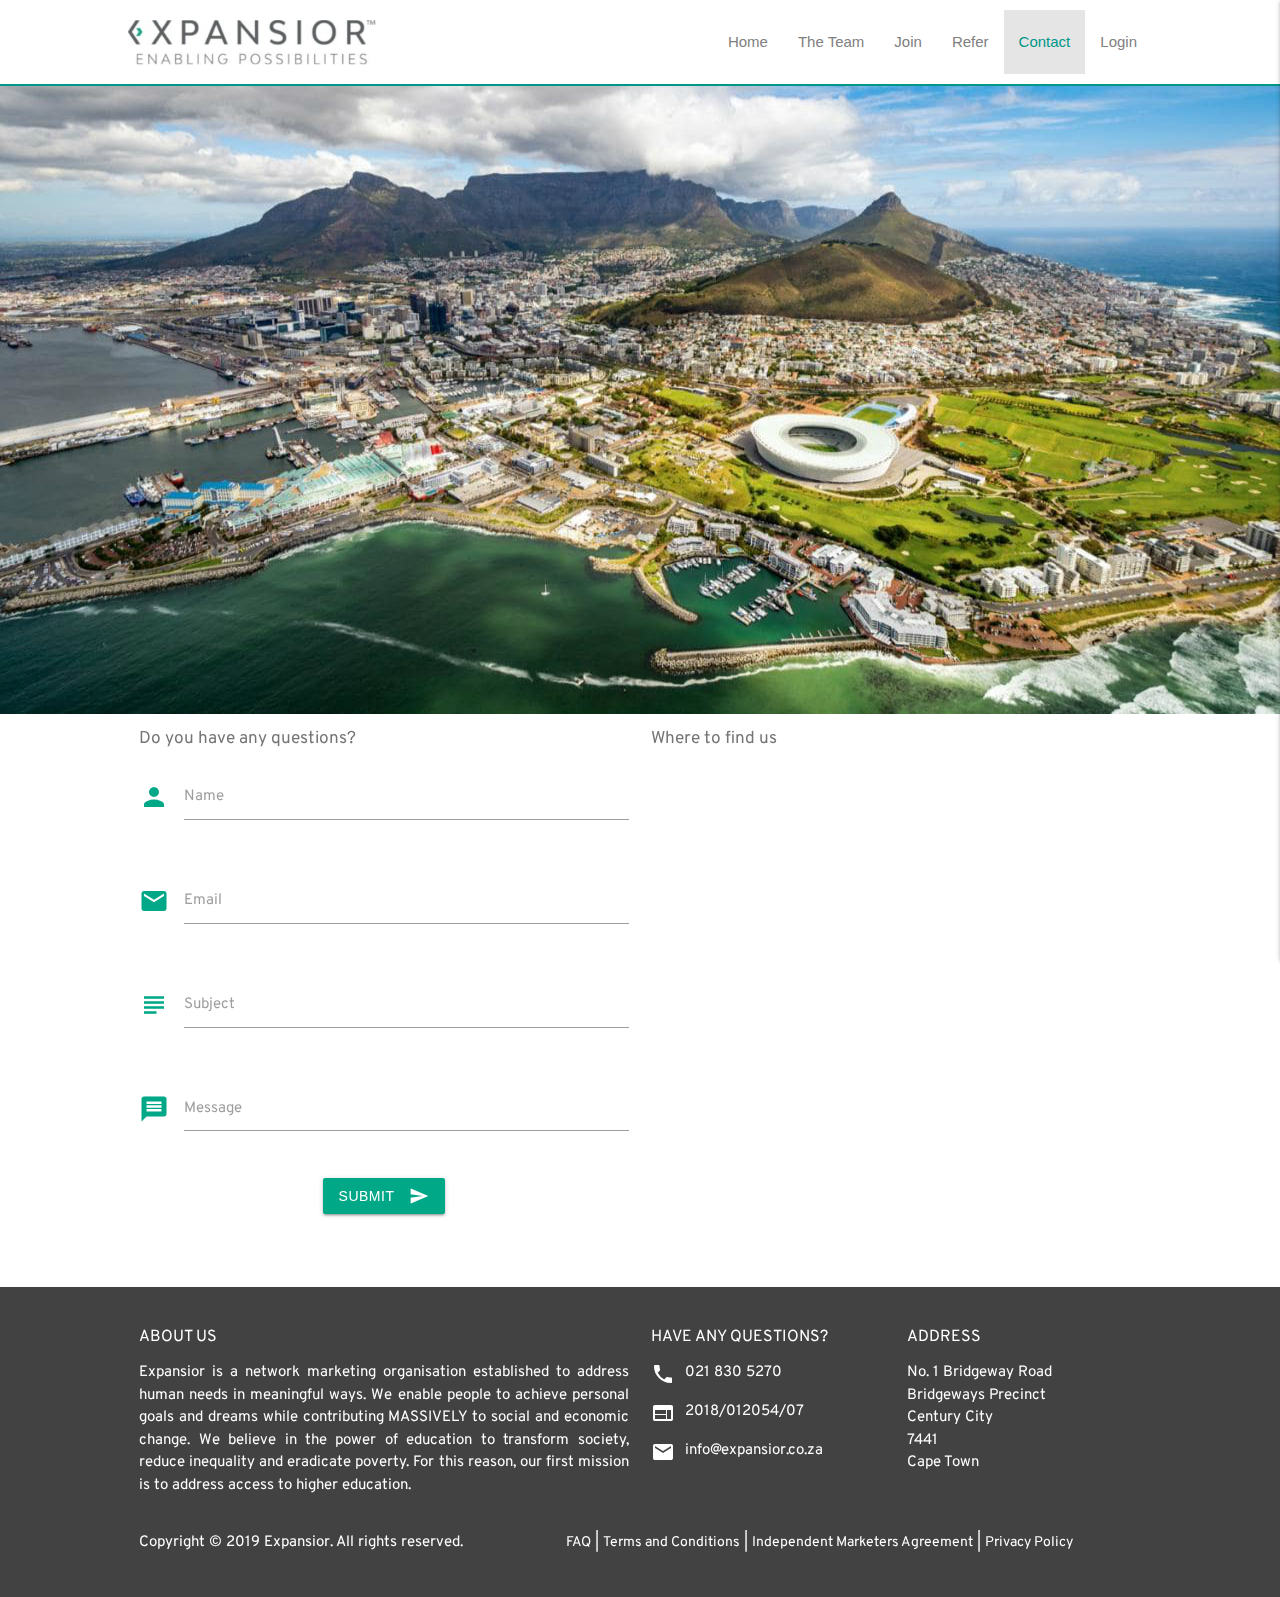
==== contact.html @ d55ed1e0 "made new footer on all pages" ====
<!DOCTYPE html>
<html lang="en">

<head>
    <meta charset="UTF-8">
    <meta name="viewport" content="width=device-width, initial-scale=1.0">
    <meta http-equiv="X-UA-Compatible" content="ie=edge">
    <title>Expansior | Enabling Possibilities</title>
    <link href="https://fonts.googleapis.com/css?family=Dosis:200,300,400,500,700" rel="stylesheet">
    <link href="https://fonts.googleapis.com/css?family=Overpass:300,400,400i,600,700" rel="stylesheet">
    <link rel="stylesheet" href="https://fonts.googleapis.com/css?family=Lato:400,300,300italic,400italic,700,700italic">
    <link rel="stylesheet" href="./css/mat.css">
    <link rel="stylesheet" href="./css/style.css">
    <link href="https://fonts.googleapis.com/icon?family=Material+Icons" rel="stylesheet">
    <link rel="stylesheet" href="./css/flaticon.css">

</head>

<body>
    <div class="navbar-fixed">
        <nav class="white">
            <a href="#" data-target="slide-out" class="sidenav-trigger hide-on-large-only right">
                <i class="material-icons black-text right"><img src="./images/menu.svg" alt=""></i>
            </a>
            <div class="container">
                <a href="./index.html" class="brand-logo left"><img src="./images/logo.jpg" alt="Expansior Logo"></a>
                <ul id="nav-mobile" class="right hide-on-med-and-down">
                    <li class="nav-item"><a href="index.html" class="nav-link">Home</a></li>
                    <li class="nav-item"><a href="./introduction.html">The Team</a></li>
                    <li class="nav-item"><a href="./join.html">Join</a></li>
                    <li class="nav-item"><a href="./refer.html">Refer</a></li>
                    <li class="nav-item active"><a href="./contact.html">Contact</a></li>
                    <li class="nav-item login"><a href="http://member.expansior.co.za/Expansior.dll/ShowPage?PN=Login.htm">Login</a></li>
                </ul>
            </div>
        </nav>
    </div>
    <!-- side Navigation -->
    <ul id="slide-out" class="sidenav">
        <li>
            <div class="user-view">
                <a class="center"><img class="" src="./images/logo.jpg"></a>
            </div>
        </li>
        <li class="nav-item"><a href="index.html">Home</a></li>
        <li class="nav-item"><a href="./introduction.html">The Team</a></li>
        <!-- <li class="nav-item"><a href="./how.html">How</a></li> -->
        <li class="nav-item"><a href="./join.html">Join</a></li>
        <li class="nav-item"><a href="./refer.html">Refer</a></li>
        <li class="nav-item active"><a href="./contact.html">Contact</a></li>
        <li class="nav-item login"><a href="#">Login</a></li>
    </ul>


    <div class="spacer"></div>
    <div id="parallax" class="parallax-container">
        <div class="parallax"><img src="./images/contact-parralax.jpg"></div>
    </div>

    <section id="contact-form">
        <div class="container">
            <div class="row">
                <div class="col s12 m6 l6">
                    <h5 class="left">Do you have any questions?</h5>
                    <div class="row">
                        <form class="col s12 m6 l12" action="https://formspree.io/support@expansior.co.za" method="POST">
                            <div class="row">
                                <div class="input-field col s12">
                                    <i class="material-icons prefix">person</i>
                                    <input id="name" type="text" name="Name"> <!-- class="white-text">-->
                                    <label for="name">Name</label>
                                </div>
                            </div>
                            <div class="row">
                                <div class="input-field col s12">
                                    <i class="material-icons prefix">email</i>
                                    <input  id="email" type="email"  name="Email">
                                    <label for="email">Email</label>
                                </div>
                            </div>
                            <div class="row">
                                <div class="input-field col s12">
                                    <i class="material-icons prefix">subject</i>
                                    <input id="subject" type="text" name="Subject">
                                    <label for="subject">Subject</label>
                                </div>
                            </div>
                            <div class="row">
                                <div class="input-field col s12">
                                    <i class="material-icons prefix">message</i>
                                    <textarea id="message3" class="materialize-textarea" name="MessageBody"></textarea>
                                    <label for="message3">Message</label>
                                </div>
                                <div class="row">
                                    <div class="input-field col s12 center">
                                        <button class="btn waves-effect waves-light" type="submit" name="action">Submit
                                            <i class="material-icons right">send</i>
                                        </button>
                                    </div>
                                </div>
                            </div>
                        </form>
                    </div>
                </div>
                <div class="col s12 m6 l6 find-us">
                    <h5 class="left">Where to find us</h5><br><br>
                    <iframe width="100%" height="440" src="https://maps.google.com/maps?width=700&amp;height=440&amp;hl=en&amp;q=No.%201%20Bridgeway%20Road%2C%20Bridgeways%20Precinct%2C%20Century%20City%2C%207441%2C%20Cape%20Town+(Title)&amp;ie=UTF8&amp;t=&amp;z=18&amp;iwloc=B&amp;output=embed" frameborder="0" scrolling="no" marginheight="0" marginwidth="0"></iframe>
                </div>
            </div>
        </div>
    </section>

    <footer id="footer" class="page-footer  grey darken-3">
        <div class="container">
            <div class="row">
                <div class="col s12 m6 l6 left">
                    <h4>ABOUT US</h4>
                    <p>
                        Expansior is a network marketing organisation established to address human needs in meaningful
                        ways. We enable people to achieve personal goals and dreams while contributing MASSIVELY to
                        social
                        and economic change.

                        We believe in the power of education to transform society, reduce inequality and eradicate
                        poverty.
                        For this reason, our first mission is to address access to higher education.</p>
                </div>
                <div id="question" class="col s12 m3 l3 ">
                    <h4>HAVE ANY QUESTIONS?</h4>
                    <ul>
                    <li>
                        <i class="material-icons prefix">phone</i>
                        <span>021 830 5270</span>
                    </li>
                    <br>
                    <li>
                        <i class="material-icons prefix">web</i>
                        <span>2018/012054/07</span>
                    </li>
                    <li>
                        <i class="material-icons prefix">email</i>
                        <span>info@expansior.co.za</span>
                    </li>
                    </ul>
                </div>
                <div id="question" class="col s12 m3 l3">
                    <h4>ADDRESS</h4>
                    <ul>
                    <li>
                        <!-- <i class="material-icons prefix">pin_drop</i> -->
                        <span><a class="white-text"href="http://maps.google.com/?q=No. 1 Bridgeway Road, Bridgeways Precinct, Century+City, 7441,Cape+Town" target="_blank">No.
                            1 Bridgeway Road<br>Bridgeways Precinct<br> Century City<br>7441<br> Cape Town</a></span>
                    </li>
                    </ul>
                </div>
            </div>
        </div>
        <div class="container">
            <div class="row">
                <div id="bottom-bar">
                    <div class="col s12 m6 l5">
                        <div class="left">
                            Copyright &copy; 2019 Expansior. All rights reserved.
                        </div>
                    </div>
                    <div class="col s12 m6 l7  footer-bar-link">
                        <a href="/files/Expansior_FAQ.pdf" style="font-size: 14px">FAQ</a> | <a href="/files/Expansior_Pty_Ltd_TC.pdf" style="font-size: 14px">Terms and
                            Conditions</a> | <a href="/files/Expansior_IM_Agreement.pdf" style="font-size: 14px">Independent Marketers Agreement</a> |
                        <a href="/files/Expansior_Privacy_Policy.pdf" style="font-size: 14px">Privacy Policy</a>
                    </div>
                </div>
            </div>
        </div>
        <br>
    </footer>
    <!-- JavaScript-->
    <script src="./js/globalScript.js"></script>
    <script src="./js/contact.js"></script>
    <script src="./js/mat.min.js"></script>
</body>

</html>
---- css/style.css ----
/* todo cleanup */

/*============================================ Global styles ==============================================*/


#contact-form .input-field .prefix{
    color: #00A887;
}

.parallax-container {
    height: 650px;
}

.parallax-container .parallax img {
    width: 100%;
}

footer h4 {
color:white !important;
}
h4,h5,h6,#refer-ligitimacy{
color:#757575;
}

#join-main q {
    font-size: 21px;
}

#join-main td img {
    position: relative;
    top: 5px;
}

.btn {
    background-color: #00A887;
}

.user-view img {
    width: 80%;
    position: relative;
    left: 6px;
}

.sub-q {
    font-size: 18px;
}

#join-cards {
    background-color: #00A887;

}

#main-how {
    background-color: #00A887;
    color: white;

} 
#main-how h4 {
    color: white !important;
}
#join-cards h,
#join-cards p,
#join-cards q {
    color: white;
}

section {
    font-family: Overpass,
        Dosis;

}

#footer q {
    font-size: 23px;
}

#wecareaboutheading {
    position: relative;
    top: 15px;
}

.footer-bar-link {
    float: right;
}

tr {
    border-bottom: none;
}

#copyright {
    padding-top: 19px;
}

#bottom-bar a {
    color: white;
}

#more {
    display: none;
}

#refer-ligitimacy img {
    height: 150px;
    width: 100%;
}

#home-message form {
    height: 400px;
}


#contact,
.find-us h5,
#contact-form,
#refer-ligitimacy,
#refer-main {
    font-family: Overpass, Dosis;
}

#contact p {
    font-family: Overpass,
        Dosis;
}


#cards .card h4 {
    font-family: Overpass, Dosis;
}

#cards .card h5 {
    color: #00A887;
    font-family: Overpass,
        Dosis;
}

#cards .card p {
    font-size: 17px;
    font-family: Overpass,
        Dosis;
    color: #757575;
}

#cards .card-content {
    height: 250px;
}


#join-main {
    background: #fafafa !important;
}



#main table {
    width: 70%;
}

#main table th {
    font-family: Overpass, Dosis;
    font-size: 16px;
}

#main {
    font-family: Overpass,
        Dosis;

}

.container {
    width: 80%;
}

#join-main i span {
    font-size: 50px;
    color: #069588;
}


#home-message {
    font-family: 'Overpass, Dosis',
        'Helvetica',
        'sans-serif';
    background-image:
        linear-gradient(rgba(29, 169, 157, .8),
        rgba(29, 169, 157, .8)),
        url("../images/formbg.jpg");
    background-repeat: no-repeat;
}

#home-message .card-panel {
    background-color: rgba(0, 0, 0, 0.5);
}

#home-message form .input-field {
    padding-top: 15px;
}

#home-message {
    color: white;
}

#home-message form {
    width: 100%;
}

#home-message .input-field>label {
    color: white !important;
}

#home-message textarea {
    font-family: Overpass,
        Dosis;
    font-size: 15px;
    color: white;
}


#main p,
#main2 p,
#intro-team p,
#how-main p,
#refer-main p {
   font-family: Overpass, Dosis;
    color: #757575;
    font-size: 16px;
    text-align: justify;
    text-justify: inter-word;
}

#main2 h4,
#intro-team h4,
#how-main h4 {
    font-family: Overpass, Dosis;
}

/*============================================== Navigation ================================================*/
nav {
    height: 86px;
    border-bottom: 2px solid #009688;
    box-shadow: none !important;
}

nav ul li.active a {
    color: #009688 !important;
}

nav .section {
    padding-top: 0px;
}

.brand-logo img {
    padding-top: 20px;
    padding-bottom: 8px;
    width: 80%;
}

#nav-mobile {
    padding-top: 10px;

}

/* Making first letter of the links capital letter */
nav ul li.nav-item {
    /* position: relative; */
    /* text-transform: lowercase; */
    color: gray;
}

nav ul li::first-letter {
    /* position: relative; */
    text-transform: uppercase;
}

/* End making first letters od the link capital letters */
nav ul a {
    color: gray;
}

/* ================================================ Home ===================================================*/
#main,
#intro-team,
#refer-ligitimacy {
    background-color: white;
}

video {
    width: 100%;
    position: fixed;
}


/*================================================== Slider =================================================*/
#edu-image {
    height: 320px;
}

#home-slider {
    font-family: Overpass, Dosis;
}

#home-slider .carousel {
    position: relative;
    bottom: 35px;
}

#home-slider .card .card-image .card-title {
    bottom: 20px;
    width: 100%;
    text-align: center;
    color: white;
    background-color: rgba(0, 0, 0, 0.7);
}

#home-slider h4 {
    font-family: Overpass,
        Dosis;
}

#home-slider .carousel .carousel-item {
    width: 500px;
}

/*============================================== Footer ====================================================*/
#footer li {
    display: inline-flex;
    padding-bottom: 15px;
}

#footer i {
    padding-right: 10px;
}


#footer {
    font-family: Overpass,
        Dosis;
    text-align: justify;
    text-justify: inter-word;
    margin-top: -22px;
}

#footer h4 {
    font-family: Overpass, Dosis;
    font-size: 16px;
    color:white !important;
}

#footer {
    font-family: Overpass,
        Dosis;
}


#questions {
    position: relative;
    left: 12%;
}

#bottom-bar {
    background-color: red;
}

/* ============================================ Media Queries ============================================= */
/* Mobile phone */
@media only screen and (max-width: 600px) {
    #join-main td img {
        position: relative;
        top: -1px;
    }

    #edu-image {
        height: 296px;
    }

    #home-slider .card .card-image .card-title {
        bottom: 0px;
    }


    #main p,
    #main2 p,
    #intro-team p,
    #how-main p,
    #refer-main p {
        text-align: left;
    }


    #home-message form {
        height: 379px;
    }

    #main2 p,
    #intro-team p,
    #how-main p,
    #refer-main p {
        font-family: Overpass, Dosis;
        color: #757575;
        font-size: 16px;
        text-align: left;
    }


    #main-how p{
        font-family: Overpass, Dosis;
        color:white;
        font-size: 16px;
        text-align: left;
    }


    #questions {
        position: unset;
        /* left: 12%; */
    }

    #footer {
        color: white !important;
        text-align: left;
    }

    #cards .card {
        width: 75%;
        position: relative;
        left: 11%;
    }


    #main table {
        width: 100%;
    }

    .parallax-container {
        height: 195px;
    }

    .brand-logo img {
        width: 56%;
    }

    #home-slider .carousel .carousel-item {
        width: 450px;
    }


}

/* add media query to keep links lowercap and only capitalise the first letter  */
@media screen and (max-width: 1025px) {

    /* Making first letter of the links capital letter */
    nav ul li.nav-item {
 
        color: gray;
    }

    nav ul li::first-letter {
        /* position: relative; */
        text-transform: uppercase;
    }

    /* End making first letters od the link capital letters */
    nav ul a {
        color: gray;
    }


}

@import url(https://fonts.googleapis.com/css?family=Lato:400,300,300italic,400italic,700,700italic);
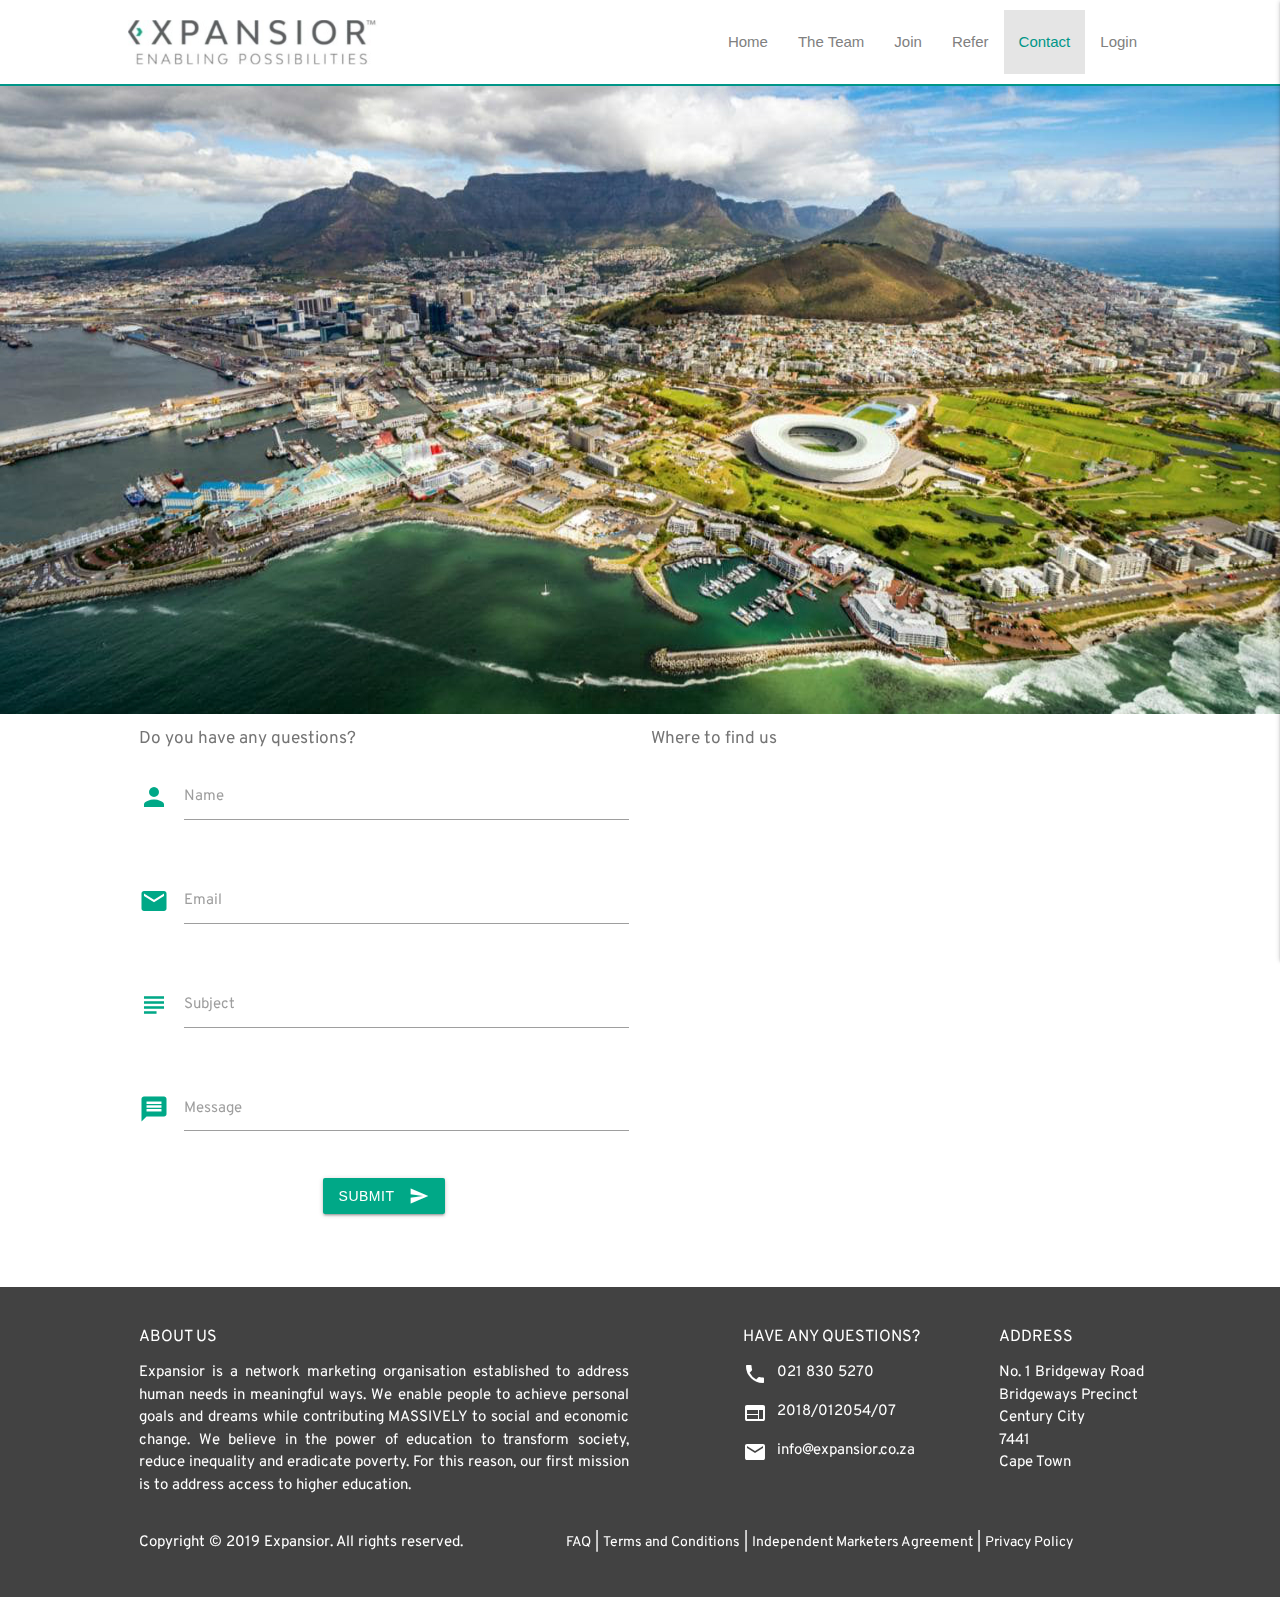
==== commit 606a5915: "fixed footer spacing" ====
--- a/contact.html
+++ b/contact.html
@@ -111,68 +111,69 @@
     </section>
 
     <footer id="footer" class="page-footer  grey darken-3">
-        <div class="container">
-            <div class="row">
-                <div class="col s12 m6 l6 left">
-                    <h4>ABOUT US</h4>
-                    <p>
-                        Expansior is a network marketing organisation established to address human needs in meaningful
-                        ways. We enable people to achieve personal goals and dreams while contributing MASSIVELY to
-                        social
-                        and economic change.
-
-                        We believe in the power of education to transform society, reduce inequality and eradicate
-                        poverty.
-                        For this reason, our first mission is to address access to higher education.</p>
-                </div>
-                <div id="question" class="col s12 m3 l3 ">
-                    <h4>HAVE ANY QUESTIONS?</h4>
-                    <ul>
-                    <li>
-                        <i class="material-icons prefix">phone</i>
-                        <span>021 830 5270</span>
-                    </li>
-                    <br>
-                    <li>
-                        <i class="material-icons prefix">web</i>
-                        <span>2018/012054/07</span>
-                    </li>
-                    <li>
-                        <i class="material-icons prefix">email</i>
-                        <span>info@expansior.co.za</span>
-                    </li>
-                    </ul>
-                </div>
-                <div id="question" class="col s12 m3 l3">
-                    <h4>ADDRESS</h4>
-                    <ul>
-                    <li>
-                        <!-- <i class="material-icons prefix">pin_drop</i> -->
-                        <span><a class="white-text"href="http://maps.google.com/?q=No. 1 Bridgeway Road, Bridgeways Precinct, Century+City, 7441,Cape+Town" target="_blank">No.
-                            1 Bridgeway Road<br>Bridgeways Precinct<br> Century City<br>7441<br> Cape Town</a></span>
-                    </li>
-                    </ul>
-                </div>
-            </div>
-        </div>
-        <div class="container">
-            <div class="row">
-                <div id="bottom-bar">
-                    <div class="col s12 m6 l5">
-                        <div class="left">
-                            Copyright &copy; 2019 Expansior. All rights reserved.
-                        </div>
+            <div class="container">
+                <div class="row">
+                    <div class="col s12 m5 l6 left">
+                        <h4>ABOUT US</h4>
+                        <p>
+                            Expansior is a network marketing organisation established to address human needs in meaningful
+                            ways. We enable people to achieve personal goals and dreams while contributing MASSIVELY to
+                            social
+                            and economic change.
+    
+                            We believe in the power of education to transform society, reduce inequality and eradicate
+                            poverty.
+                            For this reason, our first mission is to address access to higher education.</p>
                     </div>
-                    <div class="col s12 m6 l7  footer-bar-link">
-                        <a href="/files/Expansior_FAQ.pdf" style="font-size: 14px">FAQ</a> | <a href="/files/Expansior_Pty_Ltd_TC.pdf" style="font-size: 14px">Terms and
-                            Conditions</a> | <a href="/files/Expansior_IM_Agreement.pdf" style="font-size: 14px">Independent Marketers Agreement</a> |
-                        <a href="/files/Expansior_Privacy_Policy.pdf" style="font-size: 14px">Privacy Policy</a>
+                    <div  class="col s12 m4 l3 contact-footer">
+                        <h4>HAVE ANY QUESTIONS?</h4>
+                        <ul>
+                        <li>
+                            <i class="material-icons prefix">phone</i>
+                            <span>021 830 5270</span>
+                        </li>
+                        <br>
+                        <li>
+                            <i class="material-icons prefix">web</i>
+                            <span>2018/012054/07</span>
+                        </li>
+                        <br>
+                        <li>
+                            <i class="material-icons prefix">email</i>
+                            <span>info@expansior.co.za</span>
+                        </li>
+                        </ul>
+                    </div>
+                    <div id="question" class="col s12 m3 l3 contact-footer">
+                        <h4>ADDRESS</h4>
+                        <ul>
+                        <li>
+                            <!-- <i class="material-icons prefix">pin_drop</i> -->
+                            <span><a class="white-text"href="http://maps.google.com/?q=No. 1 Bridgeway Road, Bridgeways Precinct, Century+City, 7441,Cape+Town" target="_blank">No.
+                                1 Bridgeway Road<br>Bridgeways Precinct<br> Century City<br>7441<br> Cape Town</a></span>
+                        </li>
+                        </ul>
                     </div>
                 </div>
             </div>
-        </div>
-        <br>
-    </footer>
+            <div class="container">
+                <div class="row">
+                    <div id="bottom-bar">
+                        <div class="col s12 m6 l5">
+                            <div class="left">
+                                Copyright &copy; 2019 Expansior. All rights reserved.
+                            </div>
+                        </div>
+                        <div class="col s12 m6 l7  footer-bar-link">
+                            <a href="/files/Expansior_FAQ.pdf" style="font-size: 14px">FAQ</a> | <a href="/files/Expansior_Pty_Ltd_TC.pdf" style="font-size: 14px">Terms and
+                                Conditions</a> | <a href="/files/Expansior_IM_Agreement.pdf" style="font-size: 14px">Independent Marketers Agreement</a> |
+                            <a href="/files/Expansior_Privacy_Policy.pdf" style="font-size: 14px">Privacy Policy</a>
+                        </div>
+                    </div>
+                </div>
+            </div>
+            <br>
+        </footer>
     <!-- JavaScript-->
     <script src="./js/globalScript.js"></script>
     <script src="./js/contact.js"></script>
--- a/css/style.css
+++ b/css/style.css
@@ -351,9 +351,9 @@
 }
 
 
-#questions {
+.contact-footer {
     position: relative;
-    left: 12%;
+    left: 9% !important;
 }
 
 #bottom-bar {
@@ -363,6 +363,10 @@
 /* ============================================ Media Queries ============================================= */
 /* Mobile phone */
 @media only screen and (max-width: 600px) {
+    .contact-footer {
+        position: relative;
+        left: 0% !important;
+    }
     #join-main td img {
         position: relative;
         top: -1px;
@@ -445,7 +449,7 @@
 
 }
 
-/* add media query to keep links lowercap and only capitalise the first letter  */
+/* ?? */
 @media screen and (max-width: 1025px) {
 
     /* Making first letter of the links capital letter */
@@ -466,5 +470,17 @@
 
 
 }
+@media screen and (max-width: 1001px) and (min-width: 600px){
+    #footer {
+        color: white !important;
+        text-align: left;
+    }
+    .contact-footer {
+        position: relative;
+        left: 0% !important;
+    }
+    
+}
+
 
 @import url(https://fonts.googleapis.com/css?family=Lato:400,300,300italic,400italic,700,700italic);
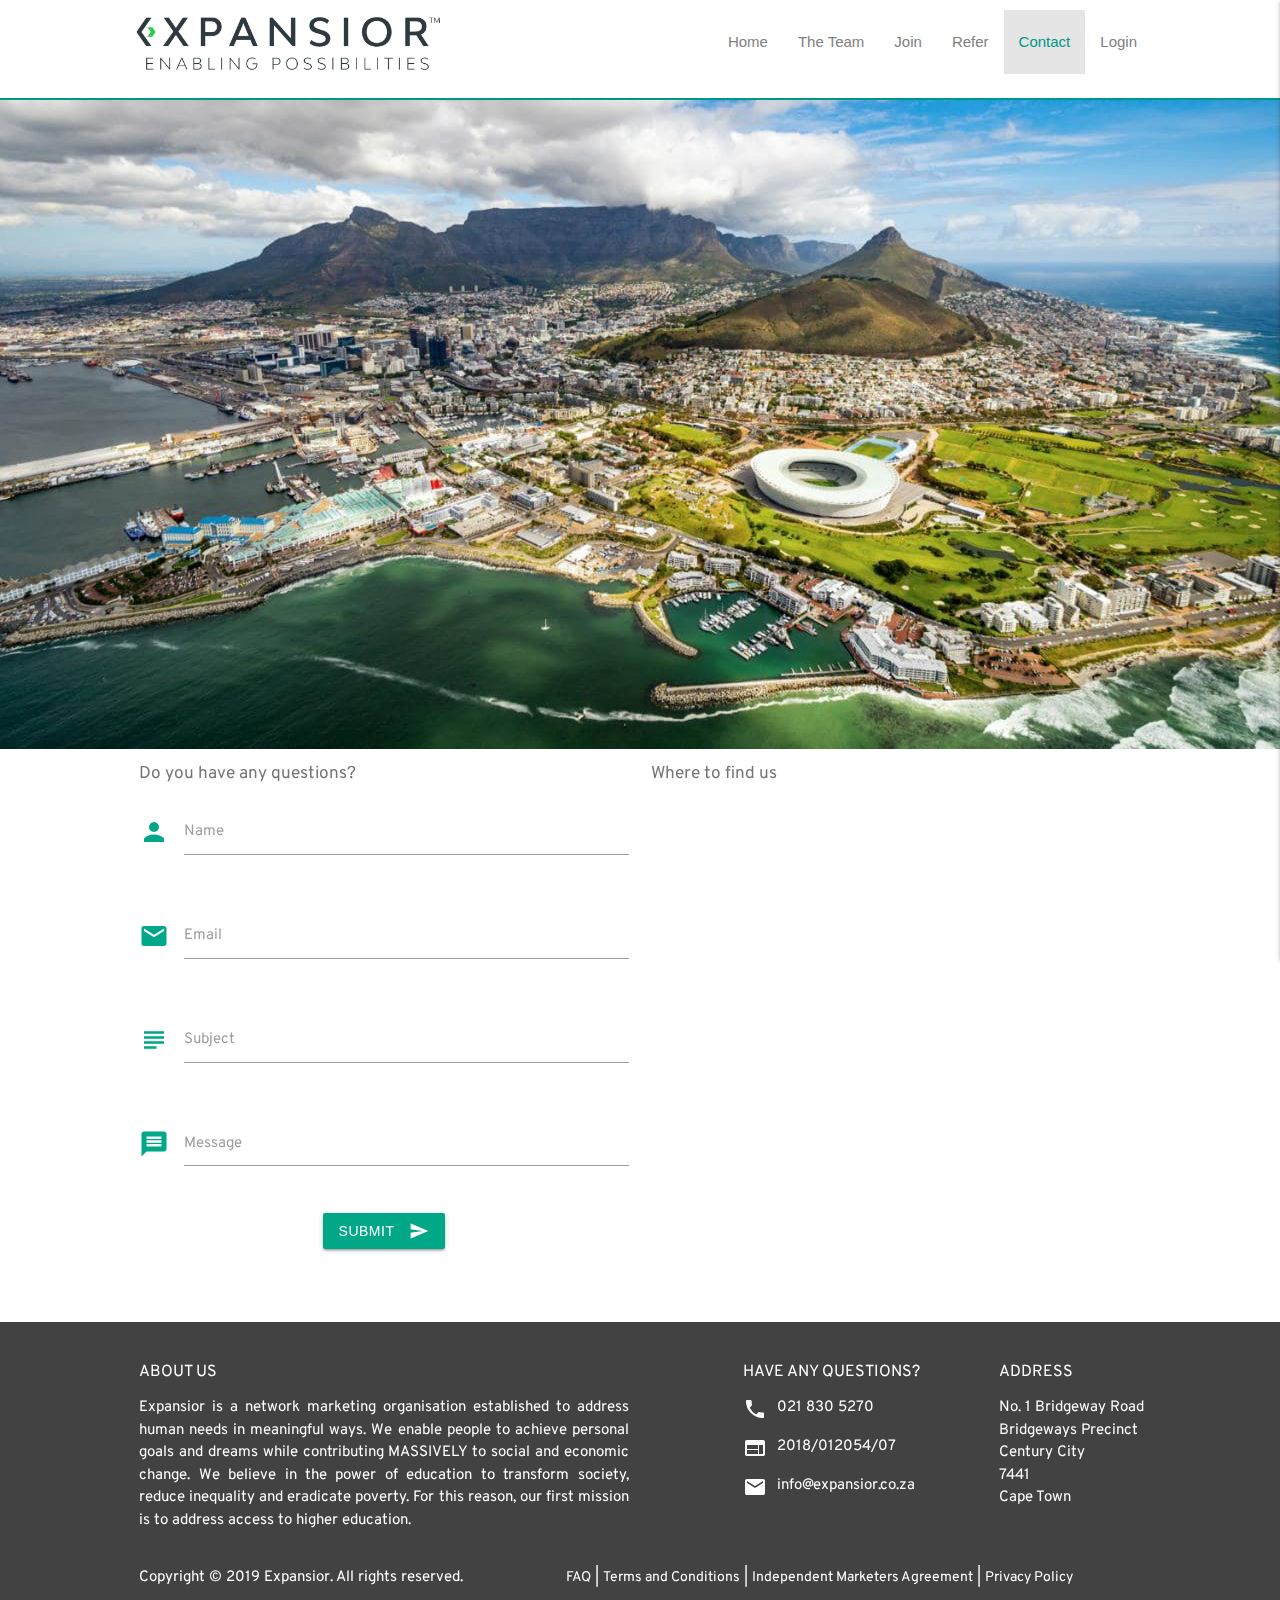
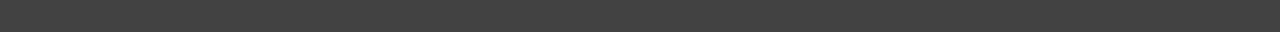
==== commit 78ed653f: "added spacer to fix nav bar height" ====
--- a/contact.html
+++ b/contact.html
@@ -50,8 +50,6 @@
         <li class="nav-item active"><a href="./contact.html">Contact</a></li>
         <li class="nav-item login"><a href="#">Login</a></li>
     </ul>
-
-
     <div class="spacer"></div>
     <div id="parallax" class="parallax-container">
         <div class="parallax"><img src="./images/contact-parralax.jpg"></div>
--- a/css/style.css
+++ b/css/style.css
@@ -2,7 +2,9 @@
 
 /*============================================ Global styles ==============================================*/
 
-
+.spacer{
+    height: 35px;
+}
 #contact-form .input-field .prefix{
     color: #00A887;
 }
@@ -235,7 +237,7 @@
 
 /*============================================== Navigation ================================================*/
 nav {
-    height: 86px;
+    height: 100px;
     border-bottom: 2px solid #009688;
     box-shadow: none !important;
 }
@@ -249,9 +251,8 @@
 }
 
 .brand-logo img {
-    padding-top: 20px;
-    padding-bottom: 8px;
-    width: 80%;
+
+    width: 320px;
 }
 
 #nav-mobile {
@@ -439,7 +440,9 @@
     }
 
     .brand-logo img {
-        width: 56%;
+        position: relative;
+        top: 15px;
+        width: 250px;
     }
 
     #home-slider .carousel .carousel-item {
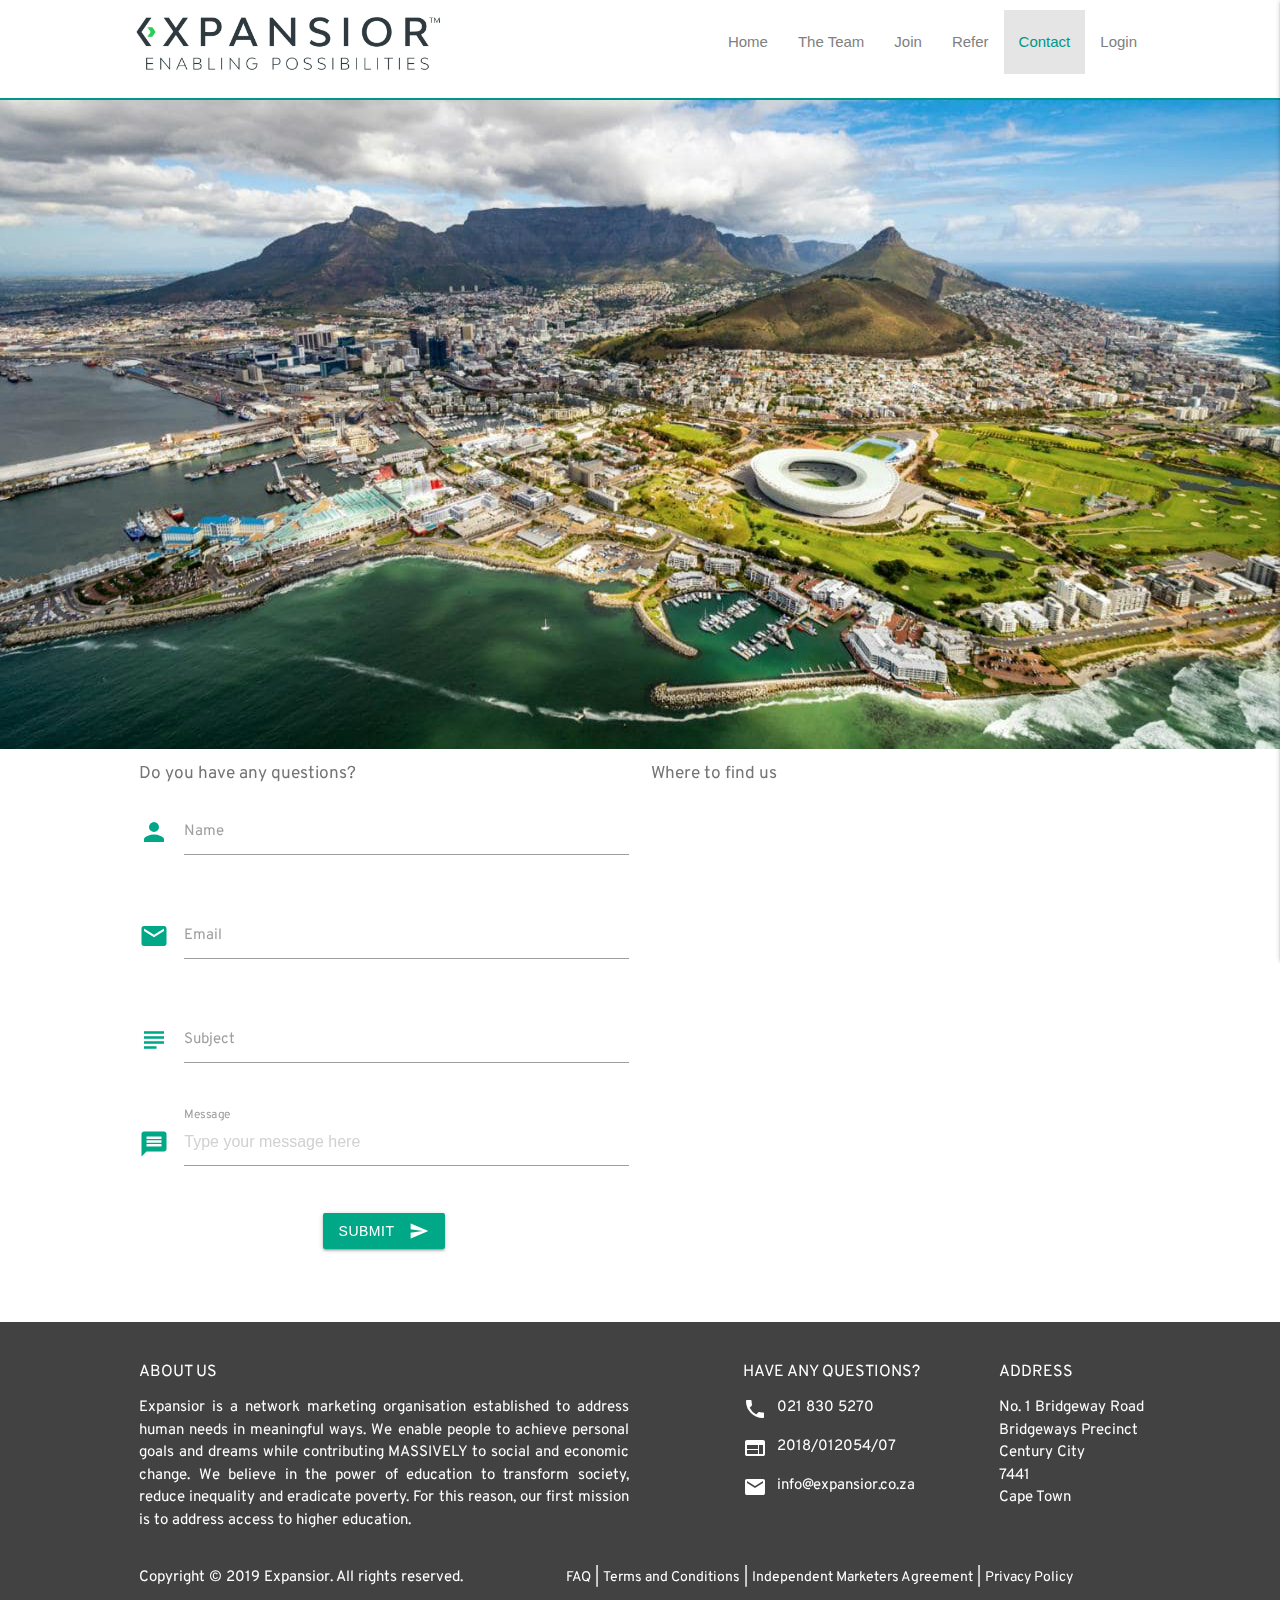
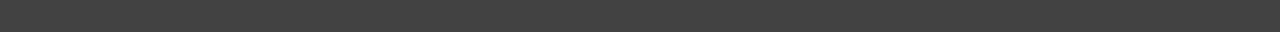
==== commit 75591204: "adde form validation" ====
--- a/contact.html
+++ b/contact.html
@@ -8,7 +8,8 @@
     <title>Expansior | Enabling Possibilities</title>
     <link href="https://fonts.googleapis.com/css?family=Dosis:200,300,400,500,700" rel="stylesheet">
     <link href="https://fonts.googleapis.com/css?family=Overpass:300,400,400i,600,700" rel="stylesheet">
-    <link rel="stylesheet" href="https://fonts.googleapis.com/css?family=Lato:400,300,300italic,400italic,700,700italic">
+    <link rel="stylesheet"
+        href="https://fonts.googleapis.com/css?family=Lato:400,300,300italic,400italic,700,700italic">
     <link rel="stylesheet" href="./css/mat.css">
     <link rel="stylesheet" href="./css/style.css">
     <link href="https://fonts.googleapis.com/icon?family=Material+Icons" rel="stylesheet">
@@ -30,7 +31,8 @@
                     <li class="nav-item"><a href="./join.html">Join</a></li>
                     <li class="nav-item"><a href="./refer.html">Refer</a></li>
                     <li class="nav-item active"><a href="./contact.html">Contact</a></li>
-                    <li class="nav-item login"><a href="http://member.expansior.co.za/Expansior.dll/ShowPage?PN=Login.htm">Login</a></li>
+                    <li class="nav-item login"><a
+                            href="http://member.expansior.co.za/Expansior.dll/ShowPage?PN=Login.htm">Login</a></li>
                 </ul>
             </div>
         </nav>
@@ -50,6 +52,8 @@
         <li class="nav-item active"><a href="./contact.html">Contact</a></li>
         <li class="nav-item login"><a href="#">Login</a></li>
     </ul>
+
+
     <div class="spacer"></div>
     <div id="parallax" class="parallax-container">
         <div class="parallax"><img src="./images/contact-parralax.jpg"></div>
@@ -61,32 +65,35 @@
                 <div class="col s12 m6 l6">
                     <h5 class="left">Do you have any questions?</h5>
                     <div class="row">
-                        <form class="col s12 m6 l12" action="https://formspree.io/support@expansior.co.za" method="POST">
+                        <form class="col s12 m6 l12" action="https://formspree.io/support@expansior.co.za"
+                            method="POST">
                             <div class="row">
                                 <div class="input-field col s12">
                                     <i class="material-icons prefix">person</i>
-                                    <input id="name" type="text" name="Name"> <!-- class="white-text">-->
+                                    <input id="name" type="text" name="Name" required> <!-- class="white-text">-->
                                     <label for="name">Name</label>
                                 </div>
                             </div>
                             <div class="row">
                                 <div class="input-field col s12">
                                     <i class="material-icons prefix">email</i>
-                                    <input  id="email" type="email"  name="Email">
+                                    <input id="email" type="email" name="Email"
+                                        pattern="[a-z0-9._%+-]+@[a-z0-9.-]+\.[a-z]{2,}$" required>
                                     <label for="email">Email</label>
                                 </div>
                             </div>
                             <div class="row">
                                 <div class="input-field col s12">
                                     <i class="material-icons prefix">subject</i>
-                                    <input id="subject" type="text" name="Subject">
+                                    <input id="subject" type="text" name="Subject" required>
                                     <label for="subject">Subject</label>
                                 </div>
                             </div>
                             <div class="row">
                                 <div class="input-field col s12">
                                     <i class="material-icons prefix">message</i>
-                                    <textarea id="message3" class="materialize-textarea" name="MessageBody"></textarea>
+                                    <textarea id="message3" class="materialize-textarea" name="MessageBody" required
+                                        placeholder="Type your message here"></textarea>
                                     <label for="message3">Message</label>
                                 </div>
                                 <div class="row">
@@ -102,30 +109,32 @@
                 </div>
                 <div class="col s12 m6 l6 find-us">
                     <h5 class="left">Where to find us</h5><br><br>
-                    <iframe width="100%" height="440" src="https://maps.google.com/maps?width=700&amp;height=440&amp;hl=en&amp;q=No.%201%20Bridgeway%20Road%2C%20Bridgeways%20Precinct%2C%20Century%20City%2C%207441%2C%20Cape%20Town+(Title)&amp;ie=UTF8&amp;t=&amp;z=18&amp;iwloc=B&amp;output=embed" frameborder="0" scrolling="no" marginheight="0" marginwidth="0"></iframe>
+                    <iframe width="100%" height="440"
+                        src="https://maps.google.com/maps?width=700&amp;height=440&amp;hl=en&amp;q=No.%201%20Bridgeway%20Road%2C%20Bridgeways%20Precinct%2C%20Century%20City%2C%207441%2C%20Cape%20Town+(Title)&amp;ie=UTF8&amp;t=&amp;z=18&amp;iwloc=B&amp;output=embed"
+                        frameborder="0" scrolling="no" marginheight="0" marginwidth="0"></iframe>
                 </div>
             </div>
         </div>
     </section>
 
     <footer id="footer" class="page-footer  grey darken-3">
-            <div class="container">
-                <div class="row">
-                    <div class="col s12 m5 l6 left">
-                        <h4>ABOUT US</h4>
-                        <p>
-                            Expansior is a network marketing organisation established to address human needs in meaningful
-                            ways. We enable people to achieve personal goals and dreams while contributing MASSIVELY to
-                            social
-                            and economic change.
-    
-                            We believe in the power of education to transform society, reduce inequality and eradicate
-                            poverty.
-                            For this reason, our first mission is to address access to higher education.</p>
-                    </div>
-                    <div  class="col s12 m4 l3 contact-footer">
-                        <h4>HAVE ANY QUESTIONS?</h4>
-                        <ul>
+        <div class="container">
+            <div class="row">
+                <div class="col s12 m5 l6 left">
+                    <h4>ABOUT US</h4>
+                    <p>
+                        Expansior is a network marketing organisation established to address human needs in meaningful
+                        ways. We enable people to achieve personal goals and dreams while contributing MASSIVELY to
+                        social
+                        and economic change.
+
+                        We believe in the power of education to transform society, reduce inequality and eradicate
+                        poverty.
+                        For this reason, our first mission is to address access to higher education.</p>
+                </div>
+                <div class="col s12 m4 l3 contact-footer">
+                    <h4>HAVE ANY QUESTIONS?</h4>
+                    <ul>
                         <li>
                             <i class="material-icons prefix">phone</i>
                             <span>021 830 5270</span>
@@ -140,38 +149,43 @@
                             <i class="material-icons prefix">email</i>
                             <span>info@expansior.co.za</span>
                         </li>
-                        </ul>
-                    </div>
-                    <div id="question" class="col s12 m3 l3 contact-footer">
-                        <h4>ADDRESS</h4>
-                        <ul>
+                    </ul>
+                </div>
+                <div id="question" class="col s12 m3 l3 contact-footer">
+                    <h4>ADDRESS</h4>
+                    <ul>
                         <li>
                             <!-- <i class="material-icons prefix">pin_drop</i> -->
-                            <span><a class="white-text"href="http://maps.google.com/?q=No. 1 Bridgeway Road, Bridgeways Precinct, Century+City, 7441,Cape+Town" target="_blank">No.
-                                1 Bridgeway Road<br>Bridgeways Precinct<br> Century City<br>7441<br> Cape Town</a></span>
+                            <span><a class="white-text"
+                                    href="http://maps.google.com/?q=No. 1 Bridgeway Road, Bridgeways Precinct, Century+City, 7441,Cape+Town"
+                                    target="_blank">No.
+                                    1 Bridgeway Road<br>Bridgeways Precinct<br> Century City<br>7441<br> Cape
+                                    Town</a></span>
                         </li>
-                        </ul>
+                    </ul>
+                </div>
+            </div>
+        </div>
+        <div class="container">
+            <div class="row">
+                <div id="bottom-bar">
+                    <div class="col s12 m6 l5">
+                        <div class="left">
+                            Copyright &copy; 2019 Expansior. All rights reserved.
+                        </div>
+                    </div>
+                    <div class="col s12 m6 l7  footer-bar-link">
+                        <a href="/files/Expansior_FAQ.pdf" style="font-size: 14px">FAQ</a> | <a
+                            href="/files/Expansior_Pty_Ltd_TC.pdf" style="font-size: 14px">Terms and
+                            Conditions</a> | <a href="/files/Expansior_IM_Agreement.pdf"
+                            style="font-size: 14px">Independent Marketers Agreement</a> |
+                        <a href="/files/Expansior_Privacy_Policy.pdf" style="font-size: 14px">Privacy Policy</a>
                     </div>
                 </div>
             </div>
-            <div class="container">
-                <div class="row">
-                    <div id="bottom-bar">
-                        <div class="col s12 m6 l5">
-                            <div class="left">
-                                Copyright &copy; 2019 Expansior. All rights reserved.
-                            </div>
-                        </div>
-                        <div class="col s12 m6 l7  footer-bar-link">
-                            <a href="/files/Expansior_FAQ.pdf" style="font-size: 14px">FAQ</a> | <a href="/files/Expansior_Pty_Ltd_TC.pdf" style="font-size: 14px">Terms and
-                                Conditions</a> | <a href="/files/Expansior_IM_Agreement.pdf" style="font-size: 14px">Independent Marketers Agreement</a> |
-                            <a href="/files/Expansior_Privacy_Policy.pdf" style="font-size: 14px">Privacy Policy</a>
-                        </div>
-                    </div>
-                </div>
-            </div>
-            <br>
-        </footer>
+        </div>
+        <br>
+    </footer>
     <!-- JavaScript-->
     <script src="./js/globalScript.js"></script>
     <script src="./js/contact.js"></script>
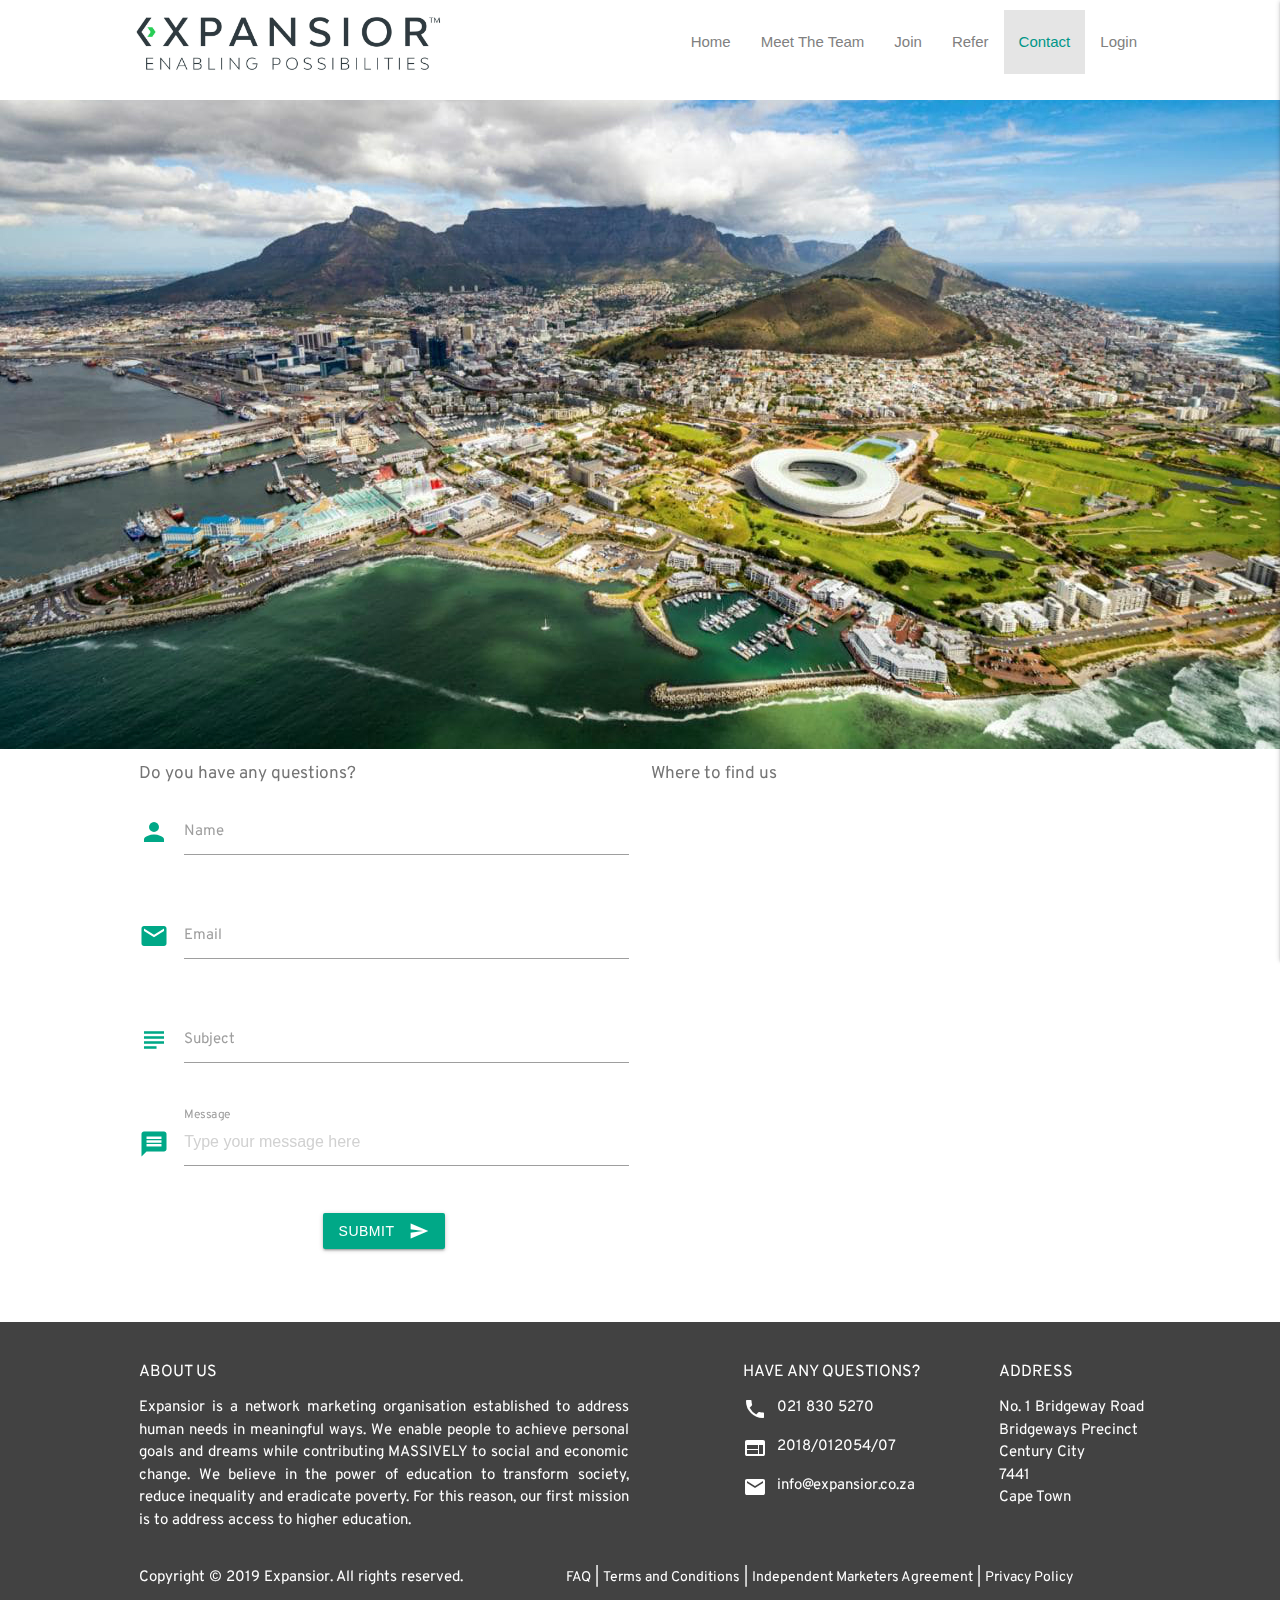
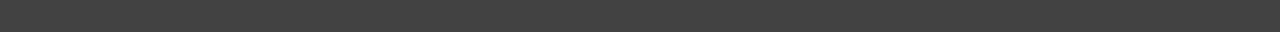
==== commit 84cc15df: "changed the team to meet the team on all pages" ====
--- a/contact.html
+++ b/contact.html
@@ -27,7 +27,7 @@
                 <a href="./index.html" class="brand-logo left"><img src="./images/logo.jpg" alt="Expansior Logo"></a>
                 <ul id="nav-mobile" class="right hide-on-med-and-down">
                     <li class="nav-item"><a href="index.html" class="nav-link">Home</a></li>
-                    <li class="nav-item"><a href="./introduction.html">The Team</a></li>
+                    <li class="nav-item"><a href="./introduction.html">Meet The Team</a></li>
                     <li class="nav-item"><a href="./join.html">Join</a></li>
                     <li class="nav-item"><a href="./refer.html">Refer</a></li>
                     <li class="nav-item active"><a href="./contact.html">Contact</a></li>
@@ -45,15 +45,13 @@
             </div>
         </li>
         <li class="nav-item"><a href="index.html">Home</a></li>
-        <li class="nav-item"><a href="./introduction.html">The Team</a></li>
+        <li class="nav-item"><a href="./introduction.html">Meet The Team</a></li>
         <!-- <li class="nav-item"><a href="./how.html">How</a></li> -->
         <li class="nav-item"><a href="./join.html">Join</a></li>
         <li class="nav-item"><a href="./refer.html">Refer</a></li>
         <li class="nav-item active"><a href="./contact.html">Contact</a></li>
         <li class="nav-item login"><a href="#">Login</a></li>
     </ul>
-
-
     <div class="spacer"></div>
     <div id="parallax" class="parallax-container">
         <div class="parallax"><img src="./images/contact-parralax.jpg"></div>
--- a/css/style.css
+++ b/css/style.css
@@ -2,10 +2,13 @@
 
 /*============================================ Global styles ==============================================*/
 
-.spacer{
+.spacer {
     height: 35px;
 }
-#contact-form .input-field .prefix{
+
+.expansior-green,
+#main b,
+#contact-form .input-field .prefix {
     color: #00A887;
 }
 
@@ -18,10 +21,14 @@
 }
 
 footer h4 {
-color:white !important;
-}
-h4,h5,h6,#refer-ligitimacy{
-color:#757575;
+    color: white !important;
+}
+
+h4,
+h5,
+h6,
+#refer-ligitimacy {
+    color: #757575;
 }
 
 #join-main q {
@@ -56,10 +63,12 @@
     background-color: #00A887;
     color: white;
 
-} 
+}
+
 #main-how h4 {
     color: white !important;
 }
+
 #join-cards h,
 #join-cards p,
 #join-cards q {
@@ -222,7 +231,7 @@
 #intro-team p,
 #how-main p,
 #refer-main p {
-   font-family: Overpass, Dosis;
+    font-family: Overpass, Dosis;
     color: #757575;
     font-size: 16px;
     text-align: justify;
@@ -238,7 +247,7 @@
 /*============================================== Navigation ================================================*/
 nav {
     height: 100px;
-    border-bottom: 2px solid #009688;
+    /* border-bottom: 2px solid #009688; */
     box-shadow: none !important;
 }
 
@@ -343,7 +352,7 @@
 #footer h4 {
     font-family: Overpass, Dosis;
     font-size: 16px;
-    color:white !important;
+    color: white !important;
 }
 
 #footer {
@@ -368,6 +377,7 @@
         position: relative;
         left: 0% !important;
     }
+
     #join-main td img {
         position: relative;
         top: -1px;
@@ -406,9 +416,9 @@
     }
 
 
-    #main-how p{
+    #main-how p {
         font-family: Overpass, Dosis;
-        color:white;
+        color: white;
         font-size: 16px;
         text-align: left;
     }
@@ -457,7 +467,7 @@
 
     /* Making first letter of the links capital letter */
     nav ul li.nav-item {
- 
+
         color: gray;
     }
 
@@ -473,17 +483,19 @@
 
 
 }
-@media screen and (max-width: 1001px) and (min-width: 600px){
+
+@media screen and (max-width: 1001px) and (min-width: 600px) {
     #footer {
         color: white !important;
         text-align: left;
     }
+
     .contact-footer {
         position: relative;
         left: 0% !important;
     }
-    
-}
-
-
-@import url(https://fonts.googleapis.com/css?family=Lato:400,300,300italic,400italic,700,700italic);
+
+}
+
+
+@import url(https://fonts.googleapis.com/css?family=Lato:400,300,300italic,400italic,700,700italic);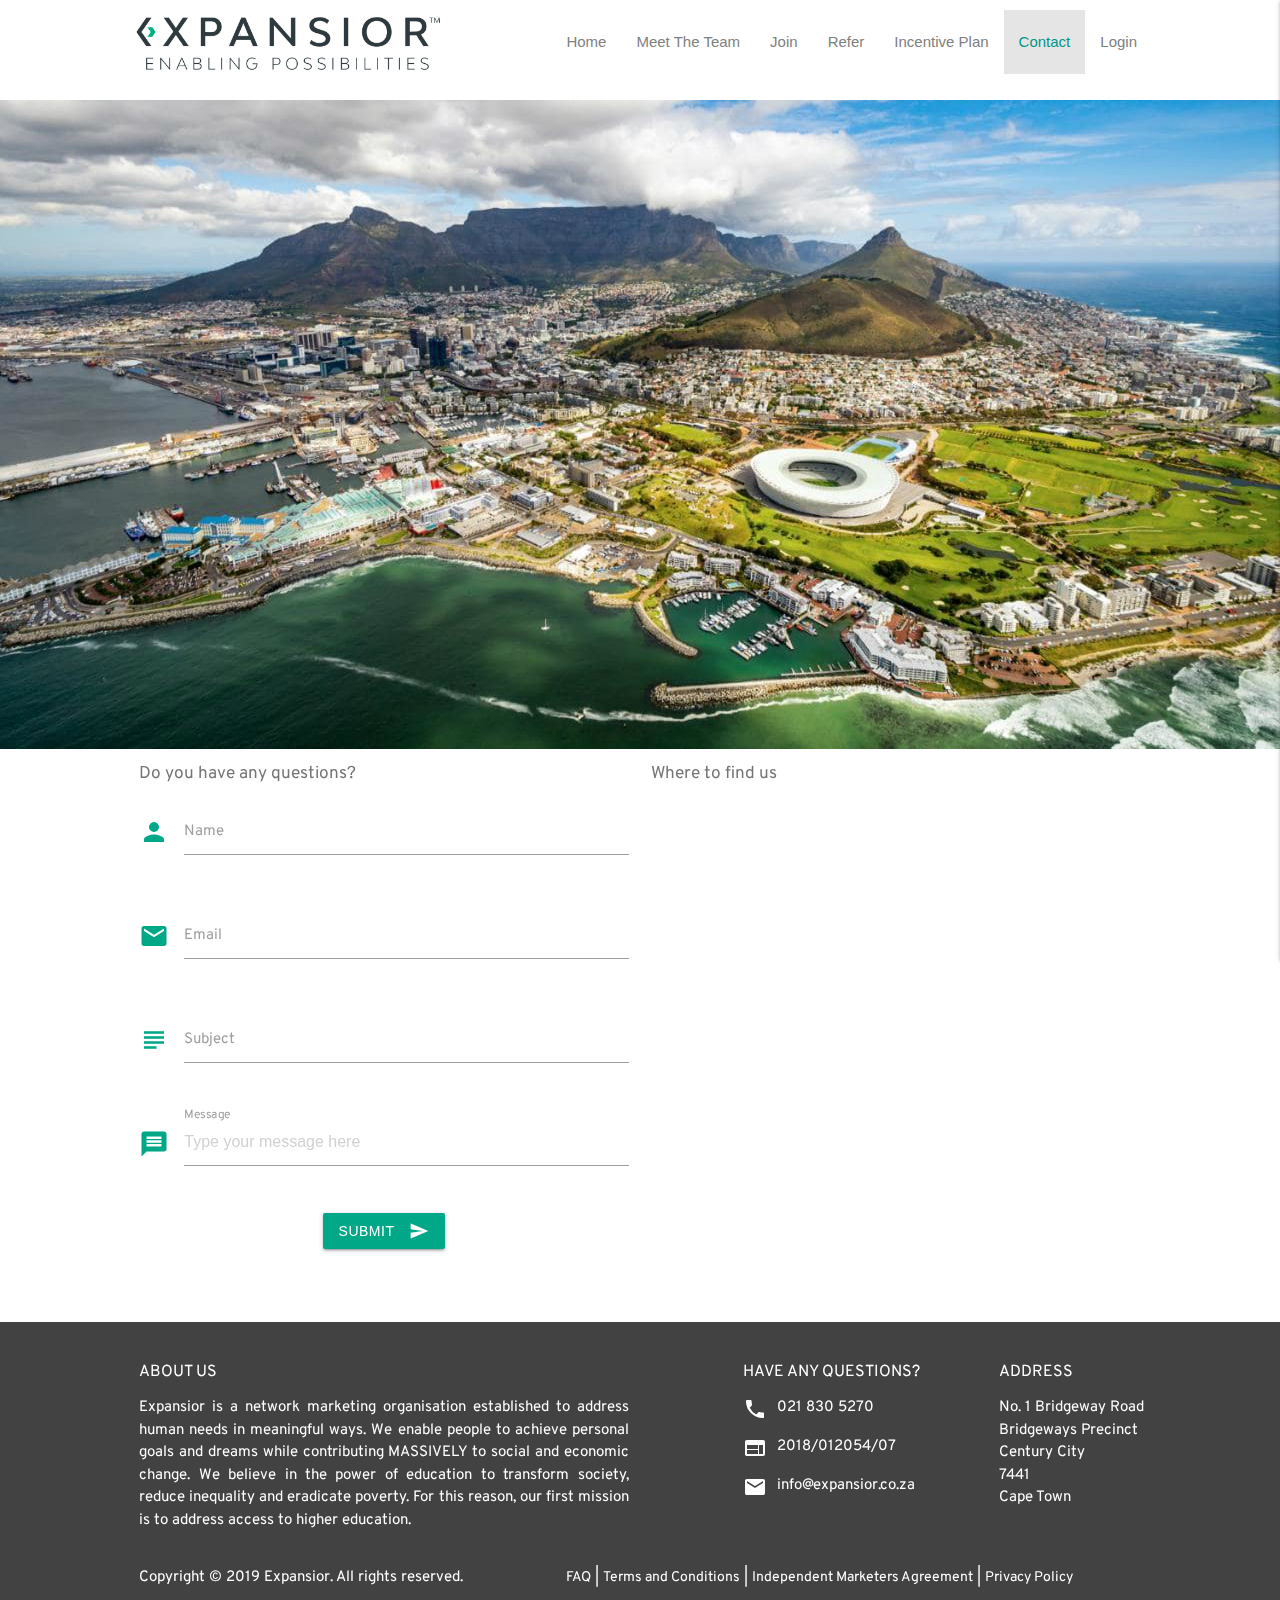
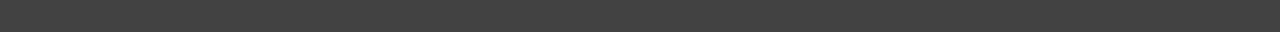
==== commit 8fc43825: "added link to incentive plan on all pages and created file for the page" ====
--- a/contact.html
+++ b/contact.html
@@ -30,6 +30,7 @@
                     <li class="nav-item"><a href="./introduction.html">Meet The Team</a></li>
                     <li class="nav-item"><a href="./join.html">Join</a></li>
                     <li class="nav-item"><a href="./refer.html">Refer</a></li>
+                    <li class="nav-item"><a href="./incentiveplan.html">Incentive Plan</a></li>
                     <li class="nav-item active"><a href="./contact.html">Contact</a></li>
                     <li class="nav-item login"><a
                             href="http://member.expansior.co.za/Expansior.dll/ShowPage?PN=Login.htm">Login</a></li>
@@ -44,13 +45,13 @@
                 <a class="center"><img class="" src="./images/logo.jpg"></a>
             </div>
         </li>
-        <li class="nav-item"><a href="index.html">Home</a></li>
-        <li class="nav-item"><a href="./introduction.html">Meet The Team</a></li>
-        <!-- <li class="nav-item"><a href="./how.html">How</a></li> -->
-        <li class="nav-item"><a href="./join.html">Join</a></li>
-        <li class="nav-item"><a href="./refer.html">Refer</a></li>
-        <li class="nav-item active"><a href="./contact.html">Contact</a></li>
-        <li class="nav-item login"><a href="#">Login</a></li>
+        <li class="nav-item"><a href="index.html" class="nav-link">Home</a></li>
+        <li class="nav-item"><a href="./introduction.html" class="nav-link">Meet The Team</a></li>
+        <li class="nav-item"><a href="./join.html" class="nav-link">Join</a></li>
+        <li class="nav-item"><a href="./refer.html" class="nav-link">Refer</a></li>
+        <li class="nav-item"><a href="./incentiveplan.html" class="nav-link">Incentive Plan</a></li>
+        <li class="nav-item active"><a href="./contact.html" class="nav-link">Contact</a></li>
+        <li class="nav-item login"><a href="#" class="nav-link">Login</a></li>
     </ul>
     <div class="spacer"></div>
     <div id="parallax" class="parallax-container">
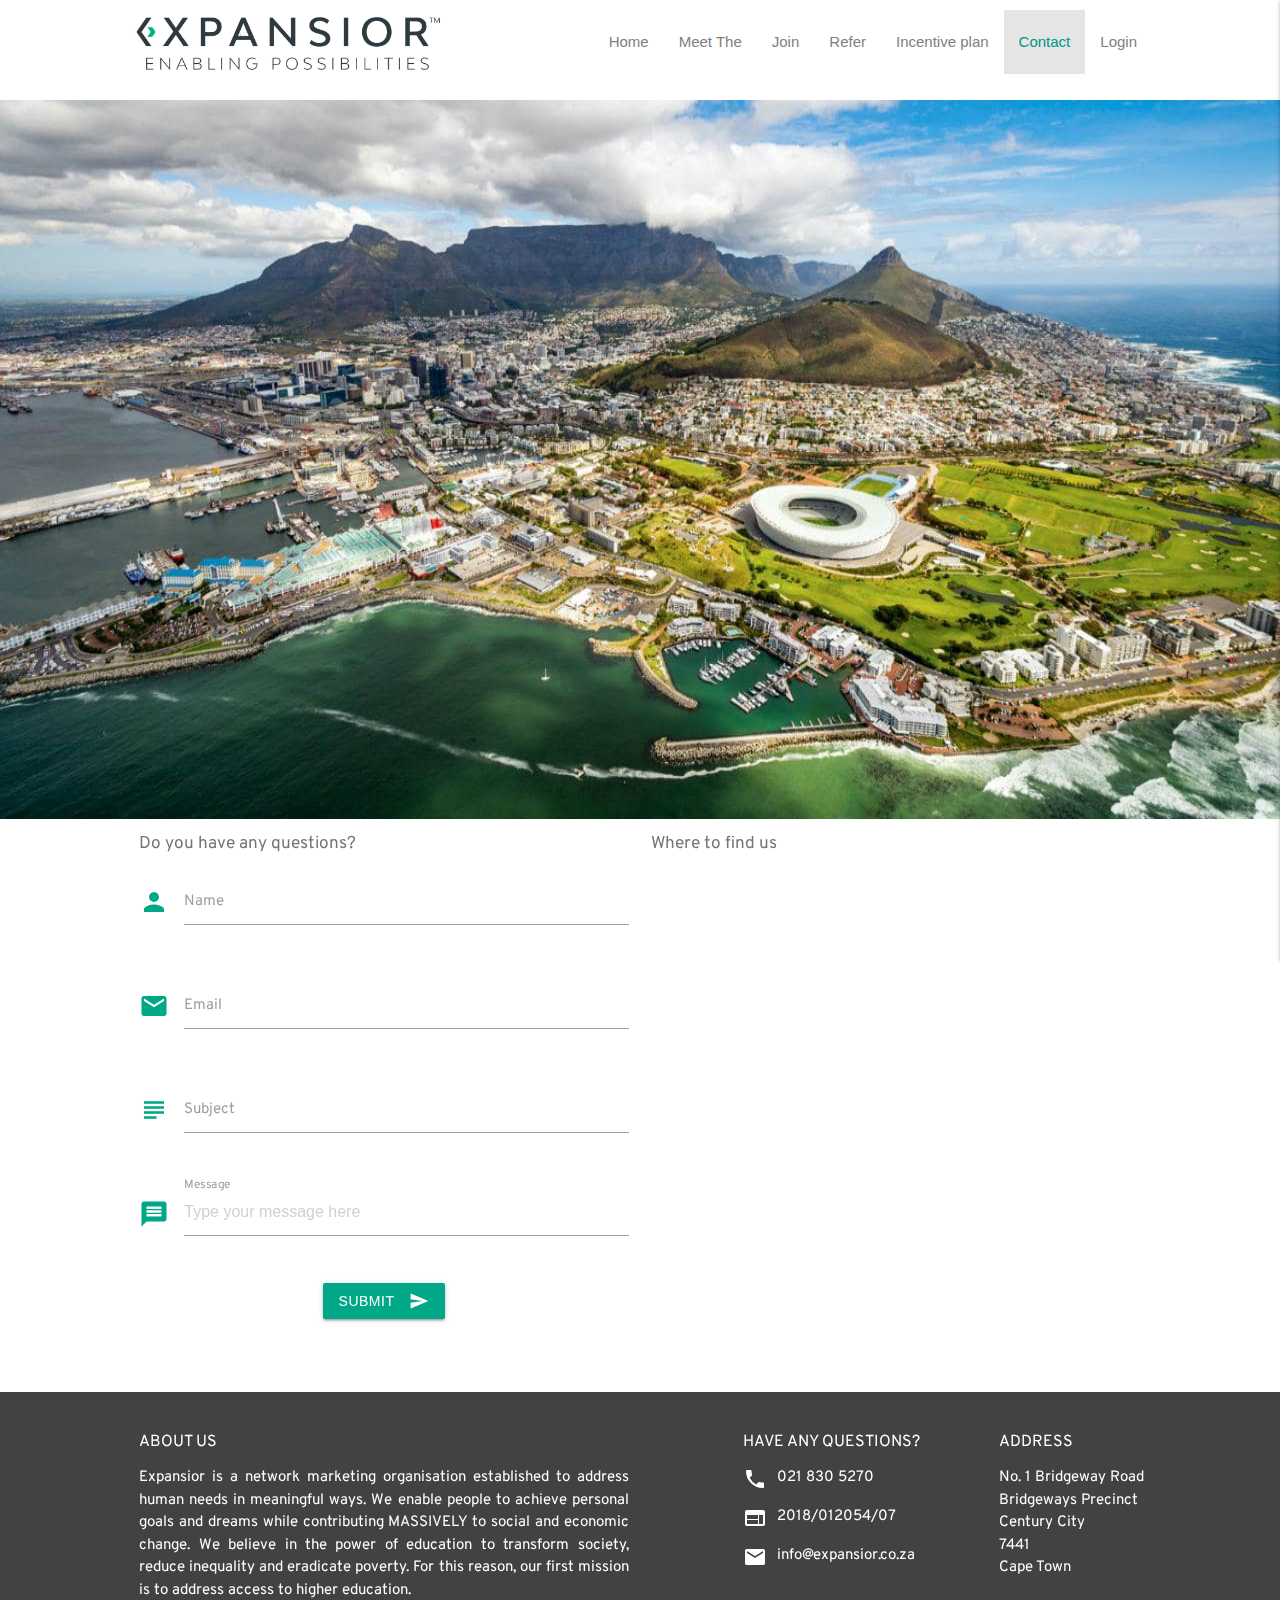
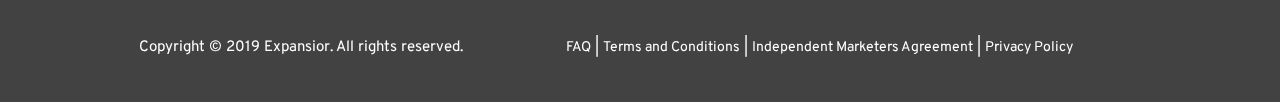
==== commit 0f33f3be: "changes 09/05" ====
--- a/contact.html
+++ b/contact.html
@@ -27,10 +27,10 @@
                 <a href="./index.html" class="brand-logo left"><img src="./images/logo.jpg" alt="Expansior Logo"></a>
                 <ul id="nav-mobile" class="right hide-on-med-and-down">
                     <li class="nav-item"><a href="index.html" class="nav-link">Home</a></li>
-                    <li class="nav-item"><a href="./introduction.html">Meet The Team</a></li>
+                    <li class="nav-item"><a href="./introduction.html">Meet The</a></li>
                     <li class="nav-item"><a href="./join.html">Join</a></li>
                     <li class="nav-item"><a href="./refer.html">Refer</a></li>
-                    <li class="nav-item"><a href="./incentiveplan.html">Incentive Plan</a></li>
+                    <li class="nav-item"><a href="./incentiveplan.html">Incentive plan</a></li>
                     <li class="nav-item active"><a href="./contact.html">Contact</a></li>
                     <li class="nav-item login"><a
                             href="http://member.expansior.co.za/Expansior.dll/ShowPage?PN=Login.htm">Login</a></li>
--- a/css/style.css
+++ b/css/style.css
@@ -1,6 +1,13 @@
 /* todo cleanup */
 
 /*============================================ Global styles ==============================================*/
+
+
+
+
+#incentiveplan-section h5 {
+    font-size: 1.5rem;
+}
 
 .spacer {
     height: 35px;
@@ -12,9 +19,7 @@
     color: #00A887;
 }
 
-.parallax-container {
-    height: 650px;
-}
+
 
 .parallax-container .parallax img {
     width: 100%;
@@ -193,7 +198,7 @@
         'sans-serif';
     background-image:
         linear-gradient(rgba(29, 169, 157, .8),
-        rgba(29, 169, 157, .8)),
+            rgba(29, 169, 157, .8)),
         url("../images/formbg.jpg");
     background-repeat: no-repeat;
 }
@@ -372,7 +377,7 @@
 
 /* ============================================ Media Queries ============================================= */
 /* Mobile phone */
-@media only screen and (max-width: 600px) {
+@media only screen and (max-width: 720px) {
     .contact-footer {
         position: relative;
         left: 0% !important;
@@ -462,8 +467,14 @@
 
 }
 
+
+
 /* ?? */
-@media screen and (max-width: 1025px) {
+@media screen and (min-width: 1030px) {
+    .parallax-container {
+        height: 720px;
+    }
+
 
     /* Making first letter of the links capital letter */
     nav ul li.nav-item {
@@ -480,11 +491,16 @@
     nav ul a {
         color: gray;
     }
-
-
-}
-
-@media screen and (max-width: 1001px) and (min-width: 600px) {
+}
+
+@media screen and (max-width: 1029px) and (min-width: 721px) {
+    .parallax-container {
+        height: 407px;
+    }
+
+}
+
+@media screen and (max-width: 1001px) and (min-width: px) {
     #footer {
         color: white !important;
         text-align: left;
